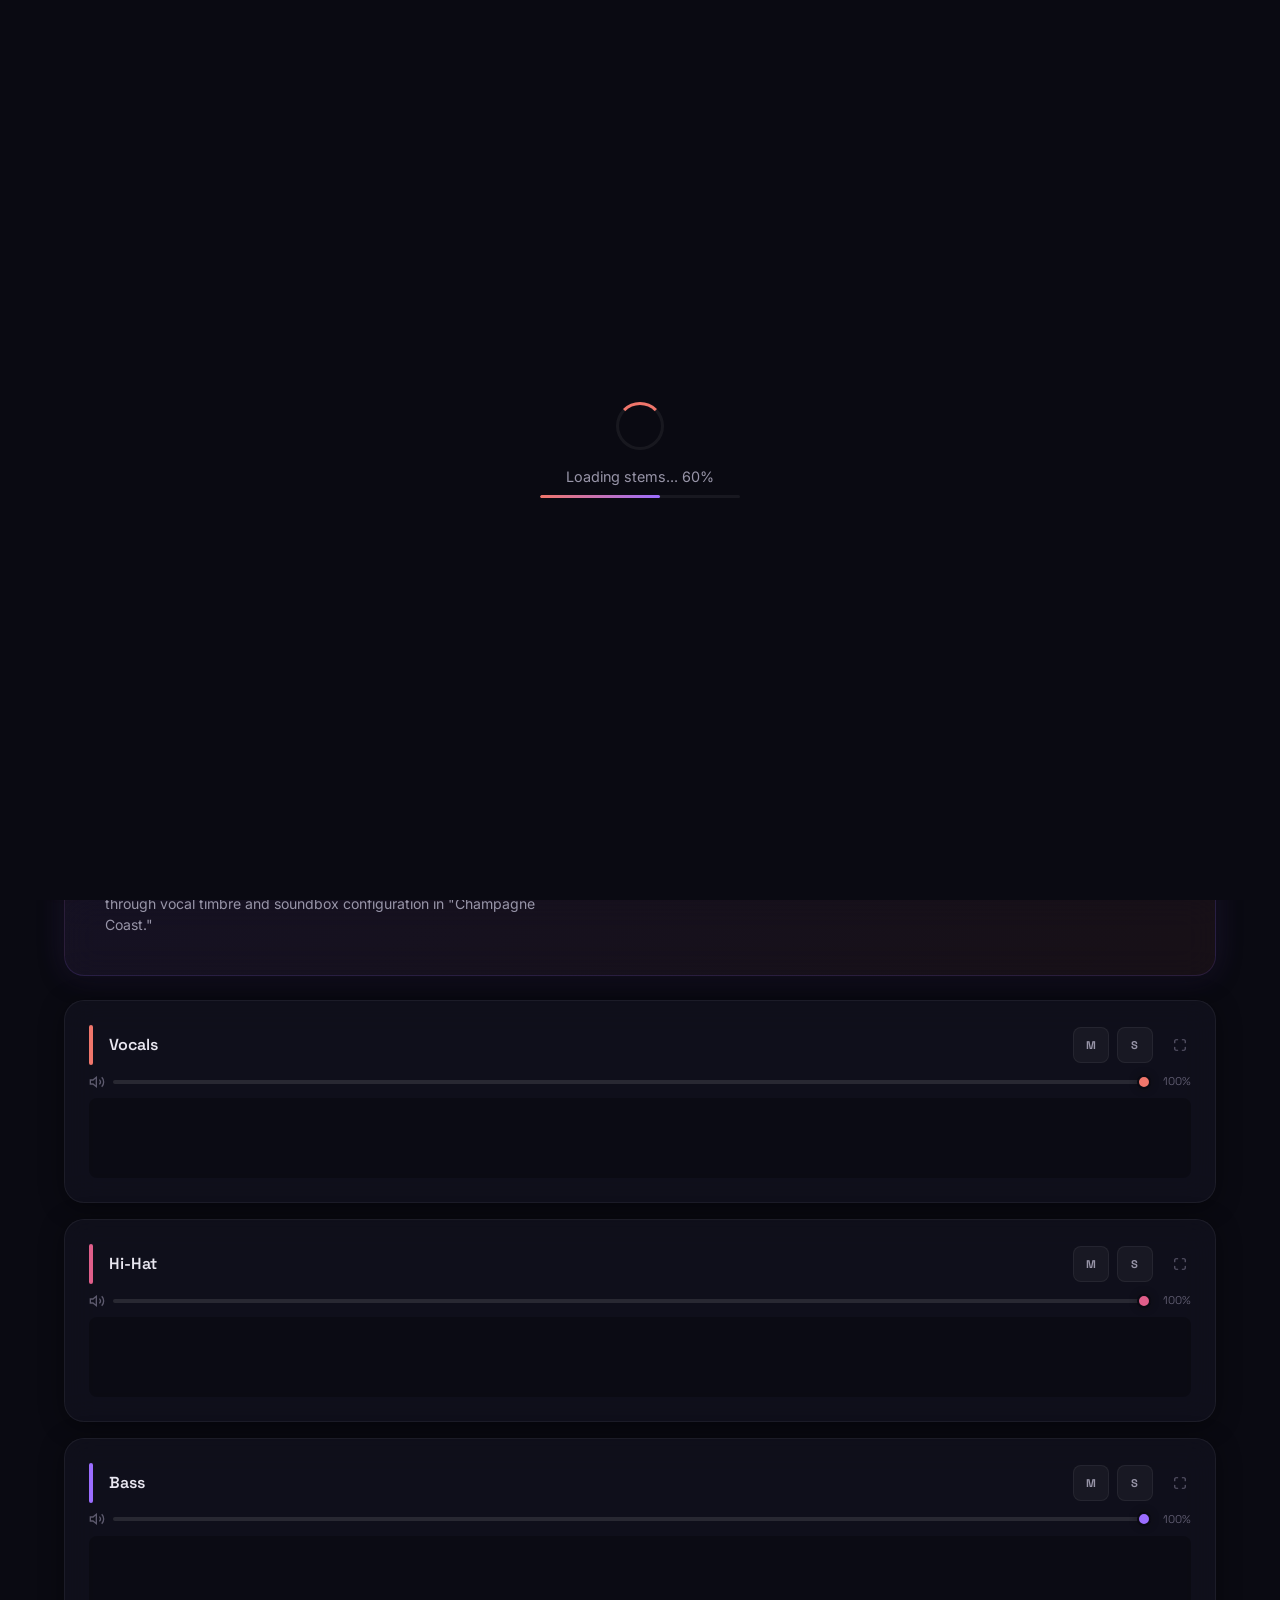
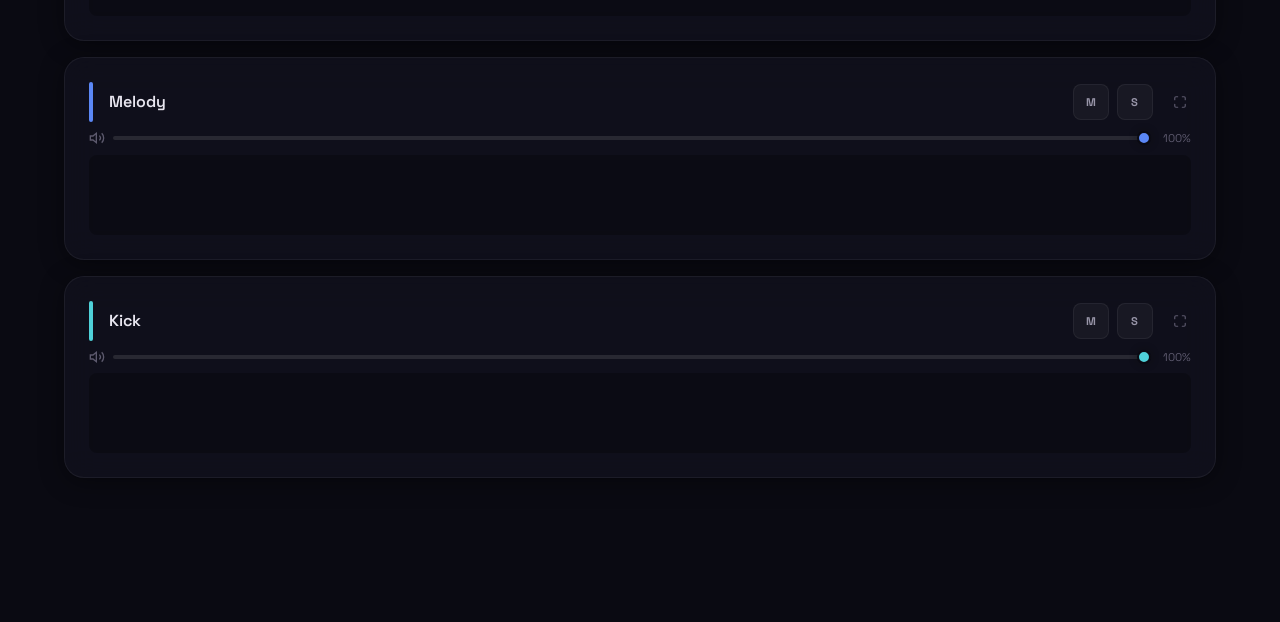
==== index.html @ 0078a1b2 "feat: initialize audio engine and visualization modules for multi-stem music playback and analysis" ====
<!DOCTYPE html>
<html lang="en">
<head>
  <meta charset="UTF-8" />
  <meta name="viewport" content="width=device-width, initial-scale=1.0" />
  <title>Champagne Coast — Interactive Stem Analysis | Blood Orange</title>
  <meta name="description" content="Interactive stem separation and spectrogram analysis of Champagne Coast by Blood Orange (Devonté Hynes). Explore vocals, drums, bass, synths, and more in real time." />
  <link rel="stylesheet" href="css/styles.css" />
</head>
<body>

  <!-- Loading Overlay -->
  <div class="loading-overlay" id="loading-overlay">
    <div class="loading-spinner"></div>
    <p class="loading-text" id="loading-text">Preparing audio engine...</p>
    <div class="loading-progress">
      <div class="loading-progress__bar" id="loading-progress-bar"></div>
    </div>
  </div>

  <div class="app">

    <!-- Header -->
    <header class="header">
      <div class="header__login" id="login-area"></div>
      <p class="header__eyebrow">Interactive Stem Analysis</p>
      <h1 class="header__title">Champagne Coast</h1>
      <p class="header__subtitle">
        <span>Blood Orange</span> — Coastal Grooves (2011)
      </p>
      <div class="header__meta">
        <span class="header__meta-item">
          <svg viewBox="0 0 24 24" fill="none" stroke="currentColor" stroke-width="2">
            <circle cx="12" cy="12" r="10"></circle>
            <polyline points="12 6 12 12 16 14"></polyline>
          </svg>
          MUSIC 159 · Final Project · By Sudhish Swain
        </span>
        <span class="header__meta-item">
          <svg viewBox="0 0 24 24" fill="none" stroke="currentColor" stroke-width="2">
            <path d="M9 18V5l12-2v13"></path>
            <circle cx="6" cy="18" r="3"></circle>
            <circle cx="18" cy="16" r="3"></circle>
          </svg>
          5 Isolated Stems
        </span>
        <span class="header__meta-item">
          <svg viewBox="0 0 24 24" fill="none" stroke="currentColor" stroke-width="2">
            <rect x="3" y="3" width="18" height="18" rx="2" ry="2"></rect>
            <line x1="3" y1="9" x2="21" y2="9"></line>
            <line x1="9" y1="21" x2="9" y2="9"></line>
          </svg>
          Real-Time Spectrograms
        </span>
      </div>
    </header>

    <!-- Combined Spectrogram -->
    <section class="combined-spectrogram" id="combined-section">
      <div style="display: flex; justify-content: space-between; align-items: center; margin-bottom: 0.5rem;">
        <p class="combined-spectrogram__label" style="margin-bottom: 0;">Combined Spectrogram — All Active Stems</p>
        <button class="btn-expand" id="btn-expand-combined" title="Toggle Fullscreen">
          <svg viewBox="0 0 24 24" fill="none" stroke="currentColor" stroke-width="2" stroke-linecap="round" stroke-linejoin="round" style="width:16px;height:16px;"><path d="M8 3H5a2 2 0 0 0-2 2v3m18 0V5a2 2 0 0 0-2-2h-3m0 18h3a2 2 0 0 0 2-2v-3M3 16v3a2 2 0 0 0 2 2h3"></path></svg>
        </button>
      </div>
      <div class="combined-spectrogram__canvas-wrap">
        <canvas id="canvas-combined" class="viz-canvas viz-canvas--spectro"></canvas>
        <canvas id="canvas-combined-wf" class="viz-canvas viz-canvas--waveform"></canvas>
        <div class="freq-axis">
          <span class="freq-axis__label">8kHz</span>
          <span class="freq-axis__label">4kHz</span>
          <span class="freq-axis__label">2kHz</span>
          <span class="freq-axis__label">500Hz</span>
          <span class="freq-axis__label">100Hz</span>
        </div>
      </div>
    </section>

    <!-- Info / Instructions -->
    <section class="info-section">
      <p class="info-section__title">How to Use</p>
      <p class="info-section__text">
        Press <strong>Play</strong> to hear all stems together. Use the <strong>M</strong> (mute) and <strong>S</strong> (solo) buttons
        to isolate individual parts. Adjust the volume sliders to create your own mix. Each stem displays a real-time
        spectrogram showing its frequency content — brighter colors indicate louder frequencies.
        <br /><br />
        <strong>Keyboard shortcuts:</strong> <kbd>Space</kbd> = play/pause · <kbd>1</kbd>–<kbd>5</kbd> = toggle mute on each stem.
      </p>
    </section>

    <!-- View Report Link -->
    <section class="report-link-card" id="report-link">
      <div class="report-link-card__inner">
        <div class="report-link-card__text">
          <p class="report-link-card__label">MUSIC 159 · Final Project</p>
          <h2 class="report-link-card__title">Timbral Fog &amp; Spatial Intimacy</h2>
          <p class="report-link-card__subtitle">An analysis of how Blood Orange constructs nostalgia and intimacy through vocal timbre and soundbox configuration in "Champagne Coast."</p>
        </div>
        <a href="report.html" class="btn-view-report" id="btn-view-report">
          <span>View Report</span>
          <svg viewBox="0 0 24 24" fill="none" stroke="currentColor" stroke-width="2" stroke-linecap="round" stroke-linejoin="round" style="width:16px;height:16px;"><path d="M5 12h14M12 5l7 7-7 7"/></svg>
        </a>
      </div>
    </section>

    <!-- Stem Track Cards -->
    <div class="stems-grid" id="stems-grid">
      <!-- Dynamically generated by app.js -->
    </div>

  </div>

  <!-- Transport Bar -->
  <div class="transport">
    <div class="transport__inner">

      <!-- Play / Pause -->
      <button class="btn-play" id="btn-play" title="Play / Pause">
        <svg viewBox="0 0 24 24"><polygon points="6,4 20,12 6,20" fill="currentColor"/></svg>
      </button>

      <!-- Seek -->
      <div class="transport__seek">
        <input type="range" class="seek-bar" id="seek-bar" min="0" max="10000" value="0" />
        <div class="transport__time">
          <span id="time-current">0:00</span>
          <span id="time-total">0:00</span>
        </div>
      </div>

      <!-- Master Volume -->
      <div class="transport__master-volume">
        <svg class="master-vol-icon" viewBox="0 0 24 24" fill="none" stroke="currentColor" stroke-width="2">
          <polygon points="11 5 6 9 2 9 2 15 6 15 11 19 11 5"></polygon>
          <path d="M19.07 4.93a10 10 0 010 14.14"></path>
        </svg>
        <input type="range" class="master-vol-slider" id="master-volume" min="0" max="100" value="80" />
      </div>

      <!-- Quick Toggles -->
      <div class="transport__quick">
        <button class="btn-quick" id="btn-all-on">All On</button>
        <button class="btn-quick" id="btn-all-off">All Off</button>
      </div>

    </div>
  </div>

  <script type="module" src="js/app.js"></script>
</body>
</html>
---- css/styles.css ----
/* ===================================================
   Champagne Coast — Interactive Stem Analysis
   Blood Orange-inspired dark aesthetic
   =================================================== */

/* ---------- Google Fonts ---------- */
@import url('https://fonts.googleapis.com/css2?family=Inter:wght@300;400;500;600;700&family=Space+Grotesk:wght@400;500;600;700&display=swap');

/* ---------- CSS Custom Properties ---------- */
:root {
  /* Core palette */
  --bg-primary:    #0a0a12;
  --bg-secondary:  #12121f;
  --bg-card:       rgba(22, 22, 38, 0.65);
  --bg-card-hover: rgba(30, 30, 52, 0.75);

  /* Accent colors — Blood Orange inspired */
  --accent-coral:   #f0766b;
  --accent-rose:    #e05e8a;
  --accent-purple:  #9b6dff;
  --accent-blue:    #5b87f5;
  --accent-cyan:    #4fd1d9;

  /* Text */
  --text-primary:   #e8e6f0;
  --text-secondary: #9895a8;
  --text-muted:     #5d5a6e;

  /* Borders & glass */
  --border-glass:   rgba(255, 255, 255, 0.06);
  --glass-blur:     16px;
  --glass-bg:       rgba(20, 20, 36, 0.55);

  /* Shadows */
  --shadow-glow-coral:  0 0 30px rgba(240, 118, 107, 0.15);
  --shadow-glow-purple: 0 0 30px rgba(155, 109, 255, 0.15);
  --shadow-card:        0 4px 24px rgba(0, 0, 0, 0.4);

  /* Spacing */
  --gap-sm: 8px;
  --gap-md: 16px;
  --gap-lg: 24px;
  --gap-xl: 40px;

  /* Radii */
  --radius-sm: 8px;
  --radius-md: 12px;
  --radius-lg: 20px;

  /* Transitions */
  --transition-fast: 0.15s ease;
  --transition-med:  0.3s cubic-bezier(0.4, 0, 0.2, 1);
  --transition-slow: 0.5s cubic-bezier(0.4, 0, 0.2, 1);

  /* Stem accent colors */
  --stem-vocals: #f0766b;
  --stem-drums:  #e05e8a;
  --stem-bass:   #9b6dff;
  --stem-synths: #5b87f5;
  --stem-other:  #4fd1d9;
}

/* ---------- Reset & Base ---------- */
*, *::before, *::after {
  box-sizing: border-box;
  margin: 0;
  padding: 0;
}

html {
  font-size: 16px;
  -webkit-font-smoothing: antialiased;
  -moz-osx-font-smoothing: grayscale;
}

body {
  font-family: 'Inter', -apple-system, BlinkMacSystemFont, sans-serif;
  background: var(--bg-primary);
  color: var(--text-primary);
  min-height: 100vh;
  overflow-x: hidden;
  line-height: 1.5;
}

/* Ambient background gradient */
body::before {
  content: '';
  position: fixed;
  inset: 0;
  background:
    radial-gradient(ellipse 80% 60% at 20% 10%, rgba(155, 109, 255, 0.08) 0%, transparent 60%),
    radial-gradient(ellipse 70% 50% at 80% 90%, rgba(240, 118, 107, 0.06) 0%, transparent 60%),
    radial-gradient(ellipse 50% 40% at 50% 50%, rgba(79, 209, 217, 0.04) 0%, transparent 60%);
  pointer-events: none;
  z-index: 0;
}

/* ---------- Layout Container ---------- */
.app {
  position: relative;
  z-index: 1;
  max-width: 1200px;
  margin: 0 auto;
  padding: var(--gap-lg) var(--gap-lg) 120px;
}

/* ---------- Header ---------- */
.header {
  text-align: center;
  margin-bottom: var(--gap-xl);
  padding: var(--gap-xl) 0 var(--gap-lg);
}

.header__eyebrow {
  font-family: 'Space Grotesk', sans-serif;
  font-size: 0.75rem;
  font-weight: 600;
  letter-spacing: 3px;
  text-transform: uppercase;
  color: var(--accent-coral);
  margin-bottom: var(--gap-sm);
  opacity: 0.9;
}

.header__title {
  font-family: 'Space Grotesk', sans-serif;
  font-size: clamp(2rem, 5vw, 3.2rem);
  font-weight: 700;
  letter-spacing: -0.5px;
  background: linear-gradient(135deg, var(--text-primary) 0%, var(--accent-purple) 50%, var(--accent-coral) 100%);
  -webkit-background-clip: text;
  background-clip: text;
  -webkit-text-fill-color: transparent;
  line-height: 1.15;
  margin-bottom: var(--gap-sm);
}

.header__subtitle {
  font-size: 1rem;
  color: var(--text-secondary);
  font-weight: 400;
}

.header__subtitle span {
  color: var(--text-primary);
  font-weight: 500;
}

.header__meta {
  display: flex;
  justify-content: center;
  gap: var(--gap-lg);
  margin-top: var(--gap-md);
  font-size: 0.8rem;
  color: var(--text-muted);
}

.header__meta-item {
  display: flex;
  align-items: center;
  gap: 6px;
}

.header__meta-item svg {
  width: 14px;
  height: 14px;
  opacity: 0.6;
}

/* ---------- Loading Overlay ---------- */
.loading-overlay {
  position: fixed;
  inset: 0;
  background: var(--bg-primary);
  display: flex;
  flex-direction: column;
  align-items: center;
  justify-content: center;
  z-index: 1000;
  transition: opacity var(--transition-slow), visibility var(--transition-slow);
}

.loading-overlay.hidden {
  opacity: 0;
  visibility: hidden;
  pointer-events: none;
}

.loading-spinner {
  width: 48px;
  height: 48px;
  border: 3px solid var(--border-glass);
  border-top-color: var(--accent-coral);
  border-radius: 50%;
  animation: spin 0.8s linear infinite;
}

.loading-text {
  margin-top: var(--gap-md);
  font-size: 0.9rem;
  color: var(--text-secondary);
}

.loading-progress {
  width: 200px;
  height: 3px;
  background: var(--border-glass);
  border-radius: 2px;
  margin-top: var(--gap-sm);
  overflow: hidden;
}

.loading-progress__bar {
  height: 100%;
  background: linear-gradient(90deg, var(--accent-coral), var(--accent-purple));
  border-radius: 2px;
  width: 0%;
  transition: width 0.3s ease;
}

@keyframes spin {
  to { transform: rotate(360deg); }
}

/* ---------- Combined Spectrogram Section ---------- */
.combined-spectrogram {
  background: var(--glass-bg);
  backdrop-filter: blur(var(--glass-blur));
  -webkit-backdrop-filter: blur(var(--glass-blur));
  border: 1px solid var(--border-glass);
  border-radius: var(--radius-lg);
  padding: var(--gap-lg);
  margin-bottom: var(--gap-lg);
  box-shadow: var(--shadow-card);
}

.combined-spectrogram__label {
  font-family: 'Space Grotesk', sans-serif;
  font-size: 0.8rem;
  font-weight: 600;
  letter-spacing: 1.5px;
  text-transform: uppercase;
  color: var(--text-secondary);
  margin-bottom: var(--gap-md);
}

.combined-spectrogram__canvas-wrap {
  position: relative;
  width: 100%;
  height: 180px;
  border-radius: var(--radius-md);
  overflow: hidden;
  background: rgba(0, 0, 0, 0.3);
}

.combined-spectrogram__canvas-wrap canvas {
  width: 100%;
  height: 100%;
  display: block;
}

/* Frequency axis labels */
.freq-axis {
  position: absolute;
  left: 0;
  top: 0;
  bottom: 0;
  width: 40px;
  display: flex;
  flex-direction: column;
  justify-content: space-between;
  padding: 4px 6px;
  pointer-events: none;
}

.freq-axis__label {
  font-size: 0.6rem;
  color: rgba(255, 255, 255, 0.35);
  font-family: 'Space Grotesk', monospace;
}

/* ---------- Stem Tracks Grid ---------- */
.stems-grid {
  display: grid;
  grid-template-columns: 1fr;
  gap: var(--gap-md);
  margin-bottom: var(--gap-lg);
}

/* ---------- Individual Stem Track Card ---------- */
.stem-track {
  background: var(--glass-bg);
  backdrop-filter: blur(var(--glass-blur));
  -webkit-backdrop-filter: blur(var(--glass-blur));
  border: 1px solid var(--border-glass);
  border-radius: var(--radius-lg);
  padding: var(--gap-lg);
  box-shadow: var(--shadow-card);
  transition: border-color var(--transition-med), box-shadow var(--transition-med), transform var(--transition-fast);
  display: flex;
  flex-direction: column;
  gap: var(--gap-sm);
}

.stem-track:hover {
  border-color: rgba(255, 255, 255, 0.1);
  transform: translateY(-1px);
}

.stem-track.muted {
  opacity: 0.4;
}

.stem-track.soloed {
  box-shadow: var(--shadow-card), 0 0 0 1px var(--stem-color, var(--accent-coral));
  border-color: var(--stem-color, var(--accent-coral));
}

/* Header row: indicator + name + controls + expand button */
.stem-track__header {
  display: grid;
  grid-template-columns: auto 1fr auto auto;
  gap: var(--gap-sm) var(--gap-md);
  align-items: center;
}

/* Stem color indicator */
.stem-track__indicator {
  width: 4px;
  height: 40px;
  border-radius: 2px;
  background: var(--stem-color, var(--accent-coral));
  transition: height var(--transition-med), opacity var(--transition-med);
}

.stem-track.muted .stem-track__indicator {
  opacity: 0.3;
}

/* Track info area */
.stem-track__info {
  display: flex;
  align-items: center;
  gap: var(--gap-md);
  min-width: 0;
}

.stem-track__name {
  font-family: 'Space Grotesk', sans-serif;
  font-size: 1rem;
  font-weight: 600;
  color: var(--text-primary);
  white-space: nowrap;
}

/* Control buttons */
.stem-track__controls {
  display: flex;
  align-items: center;
  gap: var(--gap-sm);
}

.btn-control {
  width: 36px;
  height: 36px;
  border: 1px solid var(--border-glass);
  border-radius: var(--radius-sm);
  background: rgba(255, 255, 255, 0.04);
  color: var(--text-secondary);
  font-family: 'Space Grotesk', sans-serif;
  font-size: 0.7rem;
  font-weight: 700;
  letter-spacing: 0.5px;
  cursor: pointer;
  transition: all var(--transition-fast);
  display: flex;
  align-items: center;
  justify-content: center;
  text-transform: uppercase;
}

.btn-control:hover {
  background: rgba(255, 255, 255, 0.08);
  border-color: rgba(255, 255, 255, 0.15);
  color: var(--text-primary);
}

.btn-control.active {
  color: var(--bg-primary);
  font-weight: 700;
}

.btn-mute.active {
  background: var(--accent-coral);
  border-color: var(--accent-coral);
}

.btn-solo.active {
  background: var(--accent-purple);
  border-color: var(--accent-purple);
}

/* Volume slider */
.stem-track__volume {
  display: flex;
  align-items: center;
  gap: var(--gap-sm);
}

.volume-icon {
  width: 16px;
  height: 16px;
  color: var(--text-muted);
  flex-shrink: 0;
}

.volume-slider {
  -webkit-appearance: none;
  appearance: none;
  width: 100%;
  height: 4px;
  background: rgba(255, 255, 255, 0.1);
  border-radius: 2px;
  outline: none;
  cursor: pointer;
  transition: background var(--transition-fast);
}

.volume-slider::-webkit-slider-thumb {
  -webkit-appearance: none;
  appearance: none;
  width: 14px;
  height: 14px;
  border-radius: 50%;
  background: var(--stem-color, var(--accent-coral));
  cursor: pointer;
  border: 2px solid var(--bg-primary);
  box-shadow: 0 0 8px rgba(0, 0, 0, 0.3);
  transition: transform var(--transition-fast), box-shadow var(--transition-fast);
}

.volume-slider::-webkit-slider-thumb:hover {
  transform: scale(1.2);
  box-shadow: 0 0 12px var(--stem-color, var(--accent-coral));
}

.volume-slider::-moz-range-thumb {
  width: 14px;
  height: 14px;
  border-radius: 50%;
  background: var(--stem-color, var(--accent-coral));
  cursor: pointer;
  border: 2px solid var(--bg-primary);
}

.volume-value {
  font-size: 0.7rem;
  color: var(--text-muted);
  font-family: 'Space Grotesk', monospace;
  width: 32px;
  text-align: right;
  flex-shrink: 0;
}

/* Stem spectrogram */
.stem-track__spectrogram {
  height: 80px;
  border-radius: var(--radius-sm);
  overflow: hidden;
  background: rgba(0, 0, 0, 0.25);
}

.stem-track__spectrogram canvas {
  width: 100%;
  height: 100%;
  display: block;
}

/* ---------- Transport / Master Controls ---------- */
.transport {
  position: fixed;
  bottom: 0;
  left: 0;
  right: 0;
  background: rgba(10, 10, 18, 0.92);
  backdrop-filter: blur(24px);
  -webkit-backdrop-filter: blur(24px);
  border-top: 1px solid var(--border-glass);
  padding: var(--gap-md) var(--gap-lg);
  z-index: 100;
}

.transport__inner {
  max-width: 1200px;
  margin: 0 auto;
  display: flex;
  align-items: center;
  gap: var(--gap-lg);
}

/* Play button */
.btn-play {
  width: 48px;
  height: 48px;
  border-radius: 50%;
  border: none;
  background: linear-gradient(135deg, var(--accent-coral) 0%, var(--accent-rose) 100%);
  color: white;
  cursor: pointer;
  display: flex;
  align-items: center;
  justify-content: center;
  flex-shrink: 0;
  transition: transform var(--transition-fast), box-shadow var(--transition-med);
  box-shadow: 0 4px 16px rgba(240, 118, 107, 0.3);
}

.btn-play:hover {
  transform: scale(1.05);
  box-shadow: 0 4px 24px rgba(240, 118, 107, 0.4);
}

.btn-play:active {
  transform: scale(0.97);
}

.btn-play svg {
  width: 20px;
  height: 20px;
  fill: currentColor;
}

/* Seek area */
.transport__seek {
  flex: 1;
  display: flex;
  flex-direction: column;
  gap: 4px;
  min-width: 0;
}

.seek-bar {
  -webkit-appearance: none;
  appearance: none;
  width: 100%;
  height: 6px;
  background: rgba(255, 255, 255, 0.08);
  border-radius: 3px;
  outline: none;
  cursor: pointer;
  position: relative;
}

.seek-bar::-webkit-slider-thumb {
  -webkit-appearance: none;
  appearance: none;
  width: 16px;
  height: 16px;
  border-radius: 50%;
  background: var(--text-primary);
  cursor: pointer;
  border: 2px solid var(--bg-primary);
  box-shadow: 0 0 6px rgba(0, 0, 0, 0.4);
  transition: transform var(--transition-fast);
}

.seek-bar::-webkit-slider-thumb:hover {
  transform: scale(1.2);
}

.seek-bar::-moz-range-thumb {
  width: 16px;
  height: 16px;
  border-radius: 50%;
  background: var(--text-primary);
  cursor: pointer;
  border: 2px solid var(--bg-primary);
}

.transport__time {
  display: flex;
  justify-content: space-between;
  font-size: 0.7rem;
  font-family: 'Space Grotesk', monospace;
  color: var(--text-muted);
}

/* Master volume */
.transport__master-volume {
  display: flex;
  align-items: center;
  gap: var(--gap-sm);
  flex-shrink: 0;
  width: 120px;
}

.master-vol-slider {
  -webkit-appearance: none;
  appearance: none;
  width: 80px;
  height: 4px;
  background: rgba(255, 255, 255, 0.1);
  border-radius: 2px;
  outline: none;
  cursor: pointer;
}

.master-vol-slider::-webkit-slider-thumb {
  -webkit-appearance: none;
  appearance: none;
  width: 12px;
  height: 12px;
  border-radius: 50%;
  background: var(--text-primary);
  cursor: pointer;
  border: 2px solid var(--bg-primary);
}

.master-vol-slider::-moz-range-thumb {
  width: 12px;
  height: 12px;
  border-radius: 50%;
  background: var(--text-primary);
  cursor: pointer;
  border: 2px solid var(--bg-primary);
}

.master-vol-icon {
  width: 18px;
  height: 18px;
  color: var(--text-secondary);
  flex-shrink: 0;
}

/* Quick toggles */
.transport__quick {
  display: flex;
  gap: 6px;
  flex-shrink: 0;
}

.btn-quick {
  padding: 6px 12px;
  border: 1px solid var(--border-glass);
  border-radius: var(--radius-sm);
  background: rgba(255, 255, 255, 0.04);
  color: var(--text-secondary);
  font-family: 'Space Grotesk', sans-serif;
  font-size: 0.65rem;
  font-weight: 600;
  letter-spacing: 0.5px;
  text-transform: uppercase;
  cursor: pointer;
  transition: all var(--transition-fast);
  white-space: nowrap;
}

.btn-quick:hover {
  background: rgba(255, 255, 255, 0.08);
  border-color: rgba(255, 255, 255, 0.15);
  color: var(--text-primary);
}

/* ---------- Info Section ---------- */
.info-section {
  background: var(--glass-bg);
  backdrop-filter: blur(var(--glass-blur));
  -webkit-backdrop-filter: blur(var(--glass-blur));
  border: 1px solid var(--border-glass);
  border-radius: var(--radius-lg);
  padding: var(--gap-lg);
  margin-bottom: var(--gap-lg);
  box-shadow: var(--shadow-card);
}

.info-section__title {
  font-family: 'Space Grotesk', sans-serif;
  font-size: 0.8rem;
  font-weight: 600;
  letter-spacing: 1.5px;
  text-transform: uppercase;
  color: var(--text-secondary);
  margin-bottom: var(--gap-md);
}

.info-section__text {
  font-size: 0.9rem;
  color: var(--text-secondary);
  line-height: 1.7;
}

.info-section__text a {
  color: var(--accent-coral);
  text-decoration: none;
  border-bottom: 1px solid rgba(240, 118, 107, 0.3);
  transition: border-color var(--transition-fast);
}

.info-section__text a:hover {
  border-color: var(--accent-coral);
}

/* ---------- Responsive ---------- */
@media (max-width: 768px) {
  .app {
    padding: var(--gap-md) var(--gap-md) 120px;
  }

  .transport__inner {
    flex-wrap: wrap;
    gap: var(--gap-sm);
  }

  .transport__master-volume {
    width: auto;
  }

  .transport__quick {
    order: 10;
    width: 100%;
    justify-content: center;
  }

  .stem-track__header {
    grid-template-columns: auto 1fr auto auto;
  }

  .header__meta {
    flex-direction: column;
    gap: var(--gap-sm);
  }
}

/* ---------- Scrollbar ---------- */
::-webkit-scrollbar {
  width: 6px;
}

::-webkit-scrollbar-track {
  background: transparent;
}

::-webkit-scrollbar-thumb {
  background: rgba(255, 255, 255, 0.1);
  border-radius: 3px;
}

::-webkit-scrollbar-thumb:hover {
  background: rgba(255, 255, 255, 0.2);
}

/* ---------- Animations ---------- */
@keyframes fadeInUp {
  from {
    opacity: 0;
    transform: translateY(12px);
  }
  to {
    opacity: 1;
    transform: translateY(0);
  }
}

.stem-track {
  animation: fadeInUp 0.5s ease both;
}

.stem-track:nth-child(1) { animation-delay: 0.05s; }
.stem-track:nth-child(2) { animation-delay: 0.1s; }
.stem-track:nth-child(3) { animation-delay: 0.15s; }
.stem-track:nth-child(4) { animation-delay: 0.2s; }
.stem-track:nth-child(5) { animation-delay: 0.25s; }

/* Pulse glow on currently playing */
@keyframes pulseGlow {
  0%, 100% { opacity: 0.6; }
  50% { opacity: 1; }
}

.btn-play.playing {
  animation: pulseGlow 2s ease infinite;
}

/* =============================================
   ADMIN PANEL, LOGIN & MARKERS
   ============================================= */

/* ---------- Login Button ---------- */
.header__login {
  position: absolute;
  top: var(--gap-lg);
  right: 0;
}

.header {
  position: relative;
}

.btn-login {
  padding: 8px 18px;
  border: 1px solid var(--border-glass);
  border-radius: var(--radius-sm);
  background: rgba(255, 255, 255, 0.04);
  color: var(--text-secondary);
  font-family: 'Space Grotesk', sans-serif;
  font-size: 0.75rem;
  font-weight: 600;
  letter-spacing: 0.5px;
  cursor: pointer;
  transition: all var(--transition-fast);
}

.btn-login:hover {
  background: rgba(255, 255, 255, 0.08);
  border-color: rgba(255, 255, 255, 0.15);
  color: var(--text-primary);
}

/* ---------- Login Modal ---------- */
.modal-overlay {
  position: fixed;
  inset: 0;
  background: rgba(0, 0, 0, 0.6);
  backdrop-filter: blur(8px);
  -webkit-backdrop-filter: blur(8px);
  display: flex;
  align-items: center;
  justify-content: center;
  z-index: 2000;
  animation: fadeIn 0.2s ease;
}

@keyframes fadeIn {
  from { opacity: 0; }
  to { opacity: 1; }
}

.modal {
  background: var(--bg-secondary);
  border: 1px solid var(--border-glass);
  border-radius: var(--radius-lg);
  padding: var(--gap-xl);
  width: 380px;
  max-width: 90vw;
  box-shadow: 0 24px 64px rgba(0, 0, 0, 0.5);
  animation: modalSlideUp 0.3s cubic-bezier(0.4, 0, 0.2, 1);
}

@keyframes modalSlideUp {
  from { opacity: 0; transform: translateY(20px); }
  to { opacity: 1; transform: translateY(0); }
}

.modal__title {
  font-family: 'Space Grotesk', sans-serif;
  font-size: 1.3rem;
  font-weight: 700;
  margin-bottom: 4px;
}

.modal__subtitle {
  font-size: 0.85rem;
  color: var(--text-secondary);
  margin-bottom: var(--gap-lg);
}

.modal__field {
  margin-bottom: var(--gap-md);
}

.modal__field label {
  display: block;
  font-size: 0.75rem;
  font-weight: 600;
  color: var(--text-secondary);
  margin-bottom: 4px;
  font-family: 'Space Grotesk', sans-serif;
}

.modal__field input {
  width: 100%;
  padding: 10px 14px;
  border: 1px solid var(--border-glass);
  border-radius: var(--radius-sm);
  background: rgba(255, 255, 255, 0.04);
  color: var(--text-primary);
  font-family: 'Inter', sans-serif;
  font-size: 0.9rem;
  outline: none;
  transition: border-color var(--transition-fast);
}

.modal__field input:focus {
  border-color: var(--accent-purple);
}

.modal__error {
  font-size: 0.8rem;
  color: var(--accent-coral);
  min-height: 1.2em;
  margin-bottom: var(--gap-sm);
}

.modal__actions {
  display: flex;
  gap: var(--gap-sm);
  justify-content: flex-end;
}

.btn-modal {
  padding: 8px 18px;
  border: 1px solid var(--border-glass);
  border-radius: var(--radius-sm);
  font-family: 'Space Grotesk', sans-serif;
  font-size: 0.8rem;
  font-weight: 600;
  cursor: pointer;
  transition: all var(--transition-fast);
}

.btn-modal--cancel {
  background: transparent;
  color: var(--text-secondary);
}

.btn-modal--cancel:hover {
  background: rgba(255, 255, 255, 0.06);
  color: var(--text-primary);
}

.btn-modal--submit {
  background: linear-gradient(135deg, var(--accent-coral), var(--accent-rose));
  color: white;
  border-color: transparent;
}

.btn-modal--submit:hover {
  box-shadow: 0 4px 16px rgba(240, 118, 107, 0.3);
}

/* ---------- Admin Panel ---------- */
.admin-panel {
  position: fixed;
  top: 0;
  right: 0;
  width: 360px;
  max-width: 90vw;
  height: 100vh;
  background: rgba(12, 12, 22, 0.95);
  backdrop-filter: blur(20px);
  -webkit-backdrop-filter: blur(20px);
  border-left: 1px solid var(--border-glass);
  z-index: 1500;
  overflow-y: auto;
  padding: var(--gap-lg);
  animation: slideInRight 0.3s cubic-bezier(0.4, 0, 0.2, 1);
  box-shadow: -8px 0 32px rgba(0, 0, 0, 0.4);
}

.admin-panel.hidden {
  display: none;
}

@keyframes slideInRight {
  from { transform: translateX(100%); }
  to { transform: translateX(0); }
}

.admin-panel__header {
  display: flex;
  align-items: center;
  justify-content: space-between;
  margin-bottom: var(--gap-lg);
}

.admin-panel__title {
  font-family: 'Space Grotesk', sans-serif;
  font-size: 1.1rem;
  font-weight: 700;
}

.admin-panel__close {
  width: 32px;
  height: 32px;
  border: 1px solid var(--border-glass);
  border-radius: var(--radius-sm);
  background: transparent;
  color: var(--text-secondary);
  font-size: 1rem;
  cursor: pointer;
  display: flex;
  align-items: center;
  justify-content: center;
  transition: all var(--transition-fast);
}

.admin-panel__close:hover {
  background: rgba(255, 255, 255, 0.08);
  color: var(--text-primary);
}

/* Tabs */
.admin-panel__tabs {
  display: flex;
  gap: 4px;
  margin-bottom: var(--gap-lg);
  border-bottom: 1px solid var(--border-glass);
  padding-bottom: var(--gap-sm);
}

.admin-tab {
  padding: 6px 14px;
  border: none;
  border-radius: var(--radius-sm) var(--radius-sm) 0 0;
  background: transparent;
  color: var(--text-muted);
  font-family: 'Space Grotesk', sans-serif;
  font-size: 0.75rem;
  font-weight: 600;
  cursor: pointer;
  transition: all var(--transition-fast);
}

.admin-tab:hover {
  color: var(--text-secondary);
}

.admin-tab.active {
  background: rgba(255, 255, 255, 0.06);
  color: var(--text-primary);
}

.admin-tab-content {
  display: none;
}

.admin-tab-content.active {
  display: block;
}

/* Admin form elements */
.admin-hint {
  font-size: 0.8rem;
  color: var(--text-muted);
  margin-bottom: var(--gap-md);
  line-height: 1.5;
}

.admin-form-row {
  display: flex;
  gap: 6px;
  align-items: center;
}

.admin-input {
  flex: 1;
  padding: 8px 10px;
  border: 1px solid var(--border-glass);
  border-radius: var(--radius-sm);
  background: rgba(255, 255, 255, 0.04);
  color: var(--text-primary);
  font-family: 'Inter', sans-serif;
  font-size: 0.8rem;
  outline: none;
  transition: border-color var(--transition-fast);
}

.admin-input:focus {
  border-color: var(--accent-purple);
}

.admin-input--sm {
  width: 80px;
  flex: 0 0 80px;
}

.admin-color {
  width: 32px;
  height: 32px;
  border: 1px solid var(--border-glass);
  border-radius: var(--radius-sm);
  background: transparent;
  cursor: pointer;
  padding: 2px;
  flex-shrink: 0;
}

.admin-color-lg {
  width: 40px;
  height: 32px;
  border: 1px solid var(--border-glass);
  border-radius: var(--radius-sm);
  background: transparent;
  cursor: pointer;
  padding: 2px;
}

.btn-admin {
  padding: 8px 14px;
  border: 1px solid var(--accent-purple);
  border-radius: var(--radius-sm);
  background: rgba(155, 109, 255, 0.15);
  color: var(--accent-purple);
  font-family: 'Space Grotesk', sans-serif;
  font-size: 0.75rem;
  font-weight: 600;
  cursor: pointer;
  transition: all var(--transition-fast);
  white-space: nowrap;
  flex-shrink: 0;
}

.btn-admin:hover {
  background: rgba(155, 109, 255, 0.25);
}

.btn-admin--secondary {
  border-color: var(--border-glass);
  background: rgba(255, 255, 255, 0.04);
  color: var(--text-secondary);
}

.btn-admin--secondary:hover {
  background: rgba(255, 255, 255, 0.08);
  color: var(--text-primary);
}

.admin-field {
  margin-bottom: var(--gap-md);
}

.admin-field label {
  display: block;
  font-size: 0.75rem;
  font-weight: 600;
  color: var(--text-secondary);
  margin-bottom: 4px;
  font-family: 'Space Grotesk', sans-serif;
}

.admin-slider {
  -webkit-appearance: none;
  appearance: none;
  width: calc(100% - 50px);
  height: 4px;
  background: rgba(255, 255, 255, 0.1);
  border-radius: 2px;
  outline: none;
  cursor: pointer;
  vertical-align: middle;
}

.admin-slider::-webkit-slider-thumb {
  -webkit-appearance: none;
  appearance: none;
  width: 14px;
  height: 14px;
  border-radius: 50%;
  background: var(--accent-purple);
  cursor: pointer;
  border: 2px solid var(--bg-primary);
}

.admin-slider::-moz-range-thumb {
  width: 14px;
  height: 14px;
  border-radius: 50%;
  background: var(--accent-purple);
  cursor: pointer;
  border: 2px solid var(--bg-primary);
}

.admin-slider-val {
  display: inline-block;
  width: 40px;
  text-align: right;
  font-size: 0.75rem;
  font-family: 'Space Grotesk', monospace;
  color: var(--text-muted);
  vertical-align: middle;
  margin-left: 6px;
}

/* ---------- Marker List ---------- */
.marker-list {
  margin-top: var(--gap-md);
  max-height: 300px;
  overflow-y: auto;
}

.marker-item {
  display: flex;
  align-items: center;
  gap: 8px;
  padding: 8px 10px;
  border: 1px solid var(--border-glass);
  border-radius: var(--radius-sm);
  margin-bottom: 6px;
  background: rgba(255, 255, 255, 0.02);
  transition: background var(--transition-fast);
}

.marker-item:hover {
  background: rgba(255, 255, 255, 0.05);
}

.marker-item__color {
  width: 6px;
  height: 20px;
  border-radius: 3px;
  flex-shrink: 0;
}

.marker-item__time {
  font-size: 0.75rem;
  font-family: 'Space Grotesk', monospace;
  color: var(--text-muted);
  flex-shrink: 0;
  width: 36px;
}

.marker-item__label {
  flex: 1;
  font-size: 0.8rem;
  color: var(--text-primary);
  min-width: 0;
  overflow: hidden;
  text-overflow: ellipsis;
  white-space: nowrap;
}

.marker-item__seek,
.marker-item__delete {
  width: 24px;
  height: 24px;
  border: none;
  border-radius: 4px;
  background: transparent;
  color: var(--text-muted);
  font-size: 0.7rem;
  cursor: pointer;
  display: flex;
  align-items: center;
  justify-content: center;
  transition: all var(--transition-fast);
  flex-shrink: 0;
}

.marker-item__seek:hover {
  background: rgba(155, 109, 255, 0.15);
  color: var(--accent-purple);
}

.marker-item__delete:hover {
  background: rgba(240, 118, 107, 0.15);
  color: var(--accent-coral);
}

/* ---------- Seek Bar Markers ---------- */
.transport__seek {
  position: relative;
}

.seek-marker {
  position: absolute;
  top: -2px;
  width: 3px;
  height: 10px;
  background: var(--marker-color, var(--accent-coral));
  border-radius: 1px;
  transform: translateX(-50%);
  cursor: pointer;
  z-index: 2;
  transition: height var(--transition-fast), opacity var(--transition-fast);
  opacity: 0.7;
}

.seek-marker:hover {
  height: 14px;
  top: -4px;
  opacity: 1;
}

.seek-marker__tooltip {
  position: absolute;
  bottom: calc(100% + 6px);
  left: 50%;
  transform: translateX(-50%);
  background: var(--bg-secondary);
  border: 1px solid var(--border-glass);
  border-radius: 4px;
  padding: 3px 8px;
  font-size: 0.65rem;
  font-family: 'Space Grotesk', sans-serif;
  color: var(--text-primary);
  white-space: nowrap;
  opacity: 0;
  pointer-events: none;
  transition: opacity var(--transition-fast);
  box-shadow: 0 4px 12px rgba(0, 0, 0, 0.4);
}

.seek-marker:hover .seek-marker__tooltip {
  opacity: 1;
}

/* ---------- kbd tag ---------- */
kbd {
  display: inline-block;
  padding: 2px 6px;
  border: 1px solid var(--border-glass);
  border-radius: 4px;
  background: rgba(255, 255, 255, 0.06);
  font-family: 'Space Grotesk', monospace;
  font-size: 0.8em;
  color: var(--text-primary);
}

/* =============================================
   VISUALIZATION MODE TOGGLE & WAVEFORM
   ============================================= */

/* ---------- Viz Toggle Pill ---------- */
.viz-toggle {
  display: flex;
  gap: 4px;
  justify-content: center;
  margin-bottom: var(--gap-lg);
  background: rgba(255, 255, 255, 0.03);
  border: 1px solid var(--border-glass);
  border-radius: 999px;
  padding: 4px;
  width: fit-content;
  margin-left: auto;
  margin-right: auto;
}

.viz-toggle__btn {
  display: flex;
  align-items: center;
  gap: 6px;
  padding: 8px 20px;
  border: none;
  border-radius: 999px;
  background: transparent;
  color: var(--text-muted);
  font-family: 'Space Grotesk', sans-serif;
  font-size: 0.75rem;
  font-weight: 600;
  letter-spacing: 0.3px;
  cursor: pointer;
  transition: all var(--transition-med);
}

.viz-toggle__btn:hover {
  color: var(--text-secondary);
}

.viz-toggle__btn.active {
  background: rgba(155, 109, 255, 0.15);
  color: var(--accent-purple);
  box-shadow: 0 0 12px rgba(155, 109, 255, 0.1);
}

.viz-toggle__btn svg {
  flex-shrink: 0;
}

/* ---------- Canvas Visibility ---------- */
.viz-canvas {
  width: 100%;
  height: 100%;
  display: block;
  position: absolute;
  top: 0;
  left: 0;
}

.viz-canvas--waveform {
  display: none;
  cursor: grab;
}

.viz-canvas--waveform:active {
  cursor: grabbing;
}

/* Canvas container needs relative positioning */
.stem-track__spectrogram {
  position: relative;
}

.combined-spectrogram__canvas-wrap {
  position: relative;
}

/* ---------- Fullscreen Modals ---------- */
.btn-expand {
  background: transparent;
  border: none;
  color: var(--text-muted);
  cursor: pointer;
  padding: 4px;
  border-radius: 4px;
  display: flex;
  align-items: center;
  justify-content: center;
  transition: all var(--transition-fast);
}

.btn-expand:hover {
  background: rgba(255, 255, 255, 0.1);
  color: var(--text-primary);
}

.is-fullscreen {
  position: fixed !important;
  top: 50% !important;
  left: 50% !important;
  transform: translate(-50%, -50%) !important;
  width: 90vw !important;
  height: 80vh !important;
  z-index: 9999 !important;
  background: var(--bg-card) !important;
  border: 1px solid rgba(255, 255, 255, 0.1) !important;
  border-radius: 16px !important;
  box-shadow: 0 24px 64px rgba(0, 0, 0, 0.8) !important;
  padding: 24px !important;
  display: flex !important;
  flex-direction: column !important;
}

.is-fullscreen::before {
  content: '';
  position: fixed;
  inset: -100vw -100vh;
  background: rgba(0, 0, 0, 0.75);
  backdrop-filter: blur(8px);
  z-index: -1;
  pointer-events: none;
}

/* Stem card fullscreen: header row stays compact, spectrogram fills rest */
.stem-track.is-fullscreen .stem-track__header {
  flex-shrink: 0;
}

.stem-track.is-fullscreen .stem-track__volume {
  flex-shrink: 0;
}

.stem-track.is-fullscreen .stem-track__spectrogram {
  flex-grow: 1;
  height: auto;
  border-radius: 8px;
  overflow: hidden;
}

/* Combined fullscreen canvas wrap */
.combined-spectrogram.is-fullscreen .combined-spectrogram__canvas-wrap {
  flex-grow: 1;
  height: auto;
  border-radius: 8px;
  overflow: hidden;
  margin-top: 16px;
}

.is-fullscreen .stem-track__spectrogram .viz-canvas,
.is-fullscreen .combined-spectrogram__canvas-wrap .viz-canvas {
  height: 100% !important;
  border-radius: 8px;
}

/* =============================================
   ANALYSIS ESSAY SECTIONS
   ============================================= */

/* ---------- Analysis Nav (Table of Contents) ---------- */
.analysis-nav {
  background: var(--glass-bg);
  backdrop-filter: blur(var(--glass-blur));
  -webkit-backdrop-filter: blur(var(--glass-blur));
  border: 1px solid var(--border-glass);
  border-radius: var(--radius-lg);
  padding: var(--gap-lg);
  margin-bottom: var(--gap-lg);
  box-shadow: var(--shadow-card);
}

.analysis-nav__title {
  font-family: 'Space Grotesk', sans-serif;
  font-size: 0.8rem;
  font-weight: 600;
  letter-spacing: 1.5px;
  text-transform: uppercase;
  color: var(--accent-purple);
  margin-bottom: var(--gap-md);
}

.analysis-nav__list {
  list-style: none;
  counter-reset: nav-counter;
  display: grid;
  grid-template-columns: repeat(auto-fill, minmax(220px, 1fr));
  gap: 8px 24px;
  padding: 0;
}

.analysis-nav__list li {
  counter-increment: nav-counter;
}

.analysis-nav__list li::before {
  content: counter(nav-counter, upper-roman) ".";
  color: var(--accent-coral);
  font-family: 'Space Grotesk', sans-serif;
  font-weight: 600;
  font-size: 0.75rem;
  margin-right: 8px;
}

.analysis-nav__list a {
  color: var(--text-secondary);
  text-decoration: none;
  font-size: 0.9rem;
  transition: color var(--transition-fast);
}

.analysis-nav__list a:hover {
  color: var(--text-primary);
}

/* ---------- Analysis Divider ---------- */
.analysis-divider {
  display: flex;
  align-items: center;
  gap: var(--gap-md);
  margin: var(--gap-xl) 0;
}

.analysis-divider__line {
  flex: 1;
  height: 1px;
  background: linear-gradient(90deg, transparent, var(--accent-purple), transparent);
  opacity: 0.4;
}

.analysis-divider__label {
  font-family: 'Space Grotesk', sans-serif;
  font-size: 0.75rem;
  font-weight: 600;
  letter-spacing: 3px;
  text-transform: uppercase;
  color: var(--accent-purple);
  white-space: nowrap;
}

/* ---------- Analysis Section Card ---------- */
.analysis-section {
  background: var(--glass-bg);
  backdrop-filter: blur(var(--glass-blur));
  -webkit-backdrop-filter: blur(var(--glass-blur));
  border: 1px solid var(--border-glass);
  border-radius: var(--radius-lg);
  padding: var(--gap-xl) var(--gap-xl) var(--gap-lg);
  margin-bottom: var(--gap-lg);
  box-shadow: var(--shadow-card);
  animation: fadeInUp 0.5s ease both;
}

.analysis-section__heading {
  font-family: 'Space Grotesk', sans-serif;
  font-size: 1.4rem;
  font-weight: 700;
  background: linear-gradient(135deg, var(--text-primary), var(--accent-purple));
  -webkit-background-clip: text;
  background-clip: text;
  -webkit-text-fill-color: transparent;
  margin-bottom: var(--gap-lg);
  padding-bottom: var(--gap-sm);
  border-bottom: 1px solid var(--border-glass);
}

.analysis-section__subheading {
  font-family: 'Space Grotesk', sans-serif;
  font-size: 1.05rem;
  font-weight: 600;
  color: var(--accent-coral);
  margin-top: var(--gap-lg);
  margin-bottom: var(--gap-md);
}

.analysis-section__body {
  font-size: 0.95rem;
  line-height: 1.85;
  color: var(--text-secondary);
  max-width: 72ch;
}

.analysis-section__body p {
  margin-bottom: 1.1em;
  text-align: justify;
  text-justify: inter-word;
}

.analysis-section__body strong {
  color: var(--text-primary);
}

.analysis-section__body em {
  color: var(--text-primary);
  font-style: italic;
}

/* ---------- Clickable Timestamps ---------- */
.analysis-timestamp {
  display: inline-flex;
  align-items: center;
  gap: 3px;
  color: var(--accent-coral);
  text-decoration: none;
  font-family: 'Space Grotesk', monospace;
  font-weight: 600;
  font-size: 0.85em;
  padding: 1px 6px;
  background: rgba(240, 118, 107, 0.1);
  border-radius: 4px;
  border: 1px solid rgba(240, 118, 107, 0.15);
  cursor: pointer;
  transition: all var(--transition-fast);
  white-space: nowrap;
}

.analysis-timestamp:hover {
  background: rgba(240, 118, 107, 0.2);
  border-color: rgba(240, 118, 107, 0.35);
  color: #ff9088;
  transform: translateY(-1px);
}

.analysis-timestamp::before {
  content: '▶';
  font-size: 0.6em;
  opacity: 0.7;
}

/* ---------- Analysis List ---------- */
.analysis-list {
  list-style: none;
  padding: 0;
  margin: var(--gap-md) 0;
}

.analysis-list li {
  position: relative;
  padding-left: 20px;
  margin-bottom: 1em;
  line-height: 1.8;
}

.analysis-list li::before {
  content: '';
  position: absolute;
  left: 0;
  top: 10px;
  width: 6px;
  height: 6px;
  border-radius: 50%;
  background: var(--accent-coral);
}

/* ---------- Figures & Captions ---------- */
.analysis-figure {
  margin: var(--gap-lg) 0;
  border-radius: var(--radius-md);
  overflow: hidden;
  border: 1px solid var(--border-glass);
  background: rgba(0, 0, 0, 0.2);
}

.analysis-figure img {
  width: 100%;
  height: auto;
  display: block;
}

.analysis-figure__caption {
  padding: var(--gap-md) var(--gap-lg);
  font-size: 0.82rem;
  line-height: 1.6;
  color: var(--text-muted);
  border-top: 1px solid var(--border-glass);
  background: rgba(0, 0, 0, 0.15);
}

.analysis-figure__caption strong {
  color: var(--accent-coral);
}

/* ---------- Soundbox SVG ---------- */
.soundbox-svg-wrap {
  padding: var(--gap-md);
  display: flex;
  justify-content: center;
}

.soundbox-svg {
  max-width: 600px;
  width: 100%;
  height: auto;
  border-radius: var(--radius-sm);
}

/* ---------- Bibliography ---------- */
.analysis-section--bib .analysis-section__body {
  max-width: none;
}

.bibliography-list {
  list-style: none;
  padding: 0;
  margin: 0;
}

.bibliography-list li {
  padding: 12px 0;
  padding-left: 2em;
  text-indent: -2em;
  border-bottom: 1px solid var(--border-glass);
  font-size: 0.88rem;
  line-height: 1.7;
  color: var(--text-secondary);
}

.bibliography-list li:last-child {
  border-bottom: none;
}

.bibliography-list a {
  color: var(--accent-coral);
  text-decoration: none;
  border-bottom: 1px solid rgba(240, 118, 107, 0.2);
  transition: border-color var(--transition-fast);
}

.bibliography-list a:hover {
  border-color: var(--accent-coral);
}

.bibliography-list em {
  color: var(--text-primary);
}

/* ---------- Smooth scroll ---------- */
html {
  scroll-behavior: smooth;
}

/* ---------- Analysis responsive ---------- */
@media (max-width: 768px) {
  .analysis-section {
    padding: var(--gap-lg) var(--gap-md);
  }

  .analysis-nav__list {
    grid-template-columns: 1fr;
  }

  .analysis-section__heading {
    font-size: 1.2rem;
  }

  .analysis-section__body {
    font-size: 0.9rem;
    line-height: 1.75;
  }
}

/* =============================================
   EDIT MODE
   ============================================= */

/* ---------- Edit Button ---------- */
.btn-edit-mode {
  display: flex;
  align-items: center;
  gap: 6px;
  padding: 6px 14px;
  border: 1px solid var(--border-glass);
  border-radius: var(--radius-sm);
  background: rgba(155, 109, 255, 0.08);
  color: var(--text-secondary);
  font-family: 'Space Grotesk', sans-serif;
  font-size: 0.7rem;
  font-weight: 600;
  letter-spacing: 0.5px;
  text-transform: uppercase;
  cursor: pointer;
  transition: all var(--transition-fast);
  white-space: nowrap;
  flex-shrink: 0;
}

.btn-edit-mode:hover {
  background: rgba(155, 109, 255, 0.15);
  border-color: rgba(155, 109, 255, 0.3);
  color: var(--text-primary);
}

.btn-edit-mode.active {
  background: rgba(155, 109, 255, 0.2);
  border-color: var(--accent-purple);
  color: var(--accent-purple);
  box-shadow: 0 0 12px rgba(155, 109, 255, 0.15);
}

/* ---------- Editable Content States ---------- */
.edit-mode-active .analysis-section__body,
.edit-mode-active .analysis-section__heading,
.edit-mode-active .analysis-section__subheading {
  cursor: text;
}

.edit-mode-active .analysis-section__body[contenteditable="true"] {
  outline: none;
  border: 1px dashed rgba(155, 109, 255, 0.2);
  border-radius: var(--radius-sm);
  padding: var(--gap-md);
  margin: calc(-1 * var(--gap-md));
  margin-bottom: 0;
  transition: border-color var(--transition-fast), background var(--transition-fast);
}

.edit-mode-active .analysis-section__body[contenteditable="true"]:focus,
.edit-mode-active .analysis-section__body[contenteditable="true"]:focus-within {
  border-color: rgba(155, 109, 255, 0.4);
  background: rgba(155, 109, 255, 0.03);
}

.edit-mode-active .analysis-section__heading[contenteditable="true"],
.edit-mode-active .analysis-section__subheading[contenteditable="true"] {
  outline: none;
  border-radius: 4px;
  padding: 2px 6px;
  margin-left: -6px;
  transition: background var(--transition-fast);
}

.edit-mode-active .analysis-section__heading[contenteditable="true"]:focus,
.edit-mode-active .analysis-section__subheading[contenteditable="true"]:focus {
  background: rgba(155, 109, 255, 0.06);
}

/* Edit mode indicator on sections */
.edit-mode-active .analysis-section {
  position: relative;
}

.edit-mode-active .analysis-section::after {
  content: '✎';
  position: absolute;
  top: 12px;
  right: 16px;
  font-size: 0.75rem;
  color: var(--accent-purple);
  opacity: 0.4;
  pointer-events: none;
}

/* ---------- Toast Notification ---------- */
.edit-toast {
  position: fixed;
  bottom: 90px;
  left: 50%;
  transform: translateX(-50%) translateY(20px);
  background: rgba(20, 20, 36, 0.95);
  backdrop-filter: blur(12px);
  -webkit-backdrop-filter: blur(12px);
  border: 1px solid rgba(155, 109, 255, 0.25);
  border-radius: var(--radius-sm);
  padding: 10px 20px;
  font-family: 'Space Grotesk', sans-serif;
  font-size: 0.8rem;
  font-weight: 500;
  color: var(--text-primary);
  z-index: 200;
  opacity: 0;
  transition: opacity 0.3s ease, transform 0.3s ease;
  pointer-events: none;
  box-shadow: 0 8px 32px rgba(0, 0, 0, 0.4);
}

.edit-toast.visible {
  opacity: 1;
  transform: translateX(-50%) translateY(0);
}

/* =============================================
   VIEW REPORT LINK CARD
   ============================================= */
.report-link-card {
  background: linear-gradient(135deg, rgba(155, 109, 255, 0.08), rgba(240, 118, 107, 0.06));
  backdrop-filter: blur(var(--glass-blur));
  -webkit-backdrop-filter: blur(var(--glass-blur));
  border: 1px solid rgba(155, 109, 255, 0.15);
  border-radius: var(--radius-lg);
  padding: var(--gap-xl);
  margin-bottom: var(--gap-lg);
  box-shadow: var(--shadow-card), var(--shadow-glow-purple);
  transition: border-color var(--transition-med), box-shadow var(--transition-med);
}

.report-link-card:hover {
  border-color: rgba(155, 109, 255, 0.3);
  box-shadow: var(--shadow-card), 0 0 40px rgba(155, 109, 255, 0.2);
}

.report-link-card__inner {
  display: flex;
  align-items: center;
  justify-content: space-between;
  gap: var(--gap-lg);
}

.report-link-card__label {
  font-family: 'Space Grotesk', sans-serif;
  font-size: 0.7rem;
  font-weight: 600;
  letter-spacing: 2px;
  text-transform: uppercase;
  color: var(--accent-purple);
  margin-bottom: 6px;
}

.report-link-card__title {
  font-family: 'Space Grotesk', sans-serif;
  font-size: 1.3rem;
  font-weight: 700;
  color: var(--text-primary);
  margin-bottom: 6px;
  line-height: 1.3;
}

.report-link-card__subtitle {
  font-size: 0.88rem;
  color: var(--text-secondary);
  line-height: 1.5;
  max-width: 50ch;
}

.btn-view-report {
  display: flex;
  align-items: center;
  gap: 8px;
  padding: 12px 24px;
  border: 1px solid var(--accent-purple);
  border-radius: var(--radius-sm);
  background: rgba(155, 109, 255, 0.12);
  color: var(--accent-purple);
  font-family: 'Space Grotesk', sans-serif;
  font-size: 0.85rem;
  font-weight: 600;
  letter-spacing: 0.5px;
  text-decoration: none;
  cursor: pointer;
  transition: all var(--transition-fast);
  white-space: nowrap;
  flex-shrink: 0;
}

.btn-view-report:hover {
  background: rgba(155, 109, 255, 0.22);
  box-shadow: 0 0 20px rgba(155, 109, 255, 0.2);
  transform: translateX(2px);
}

@media (max-width: 768px) {
  .report-link-card__inner {
    flex-direction: column;
    text-align: center;
  }
}
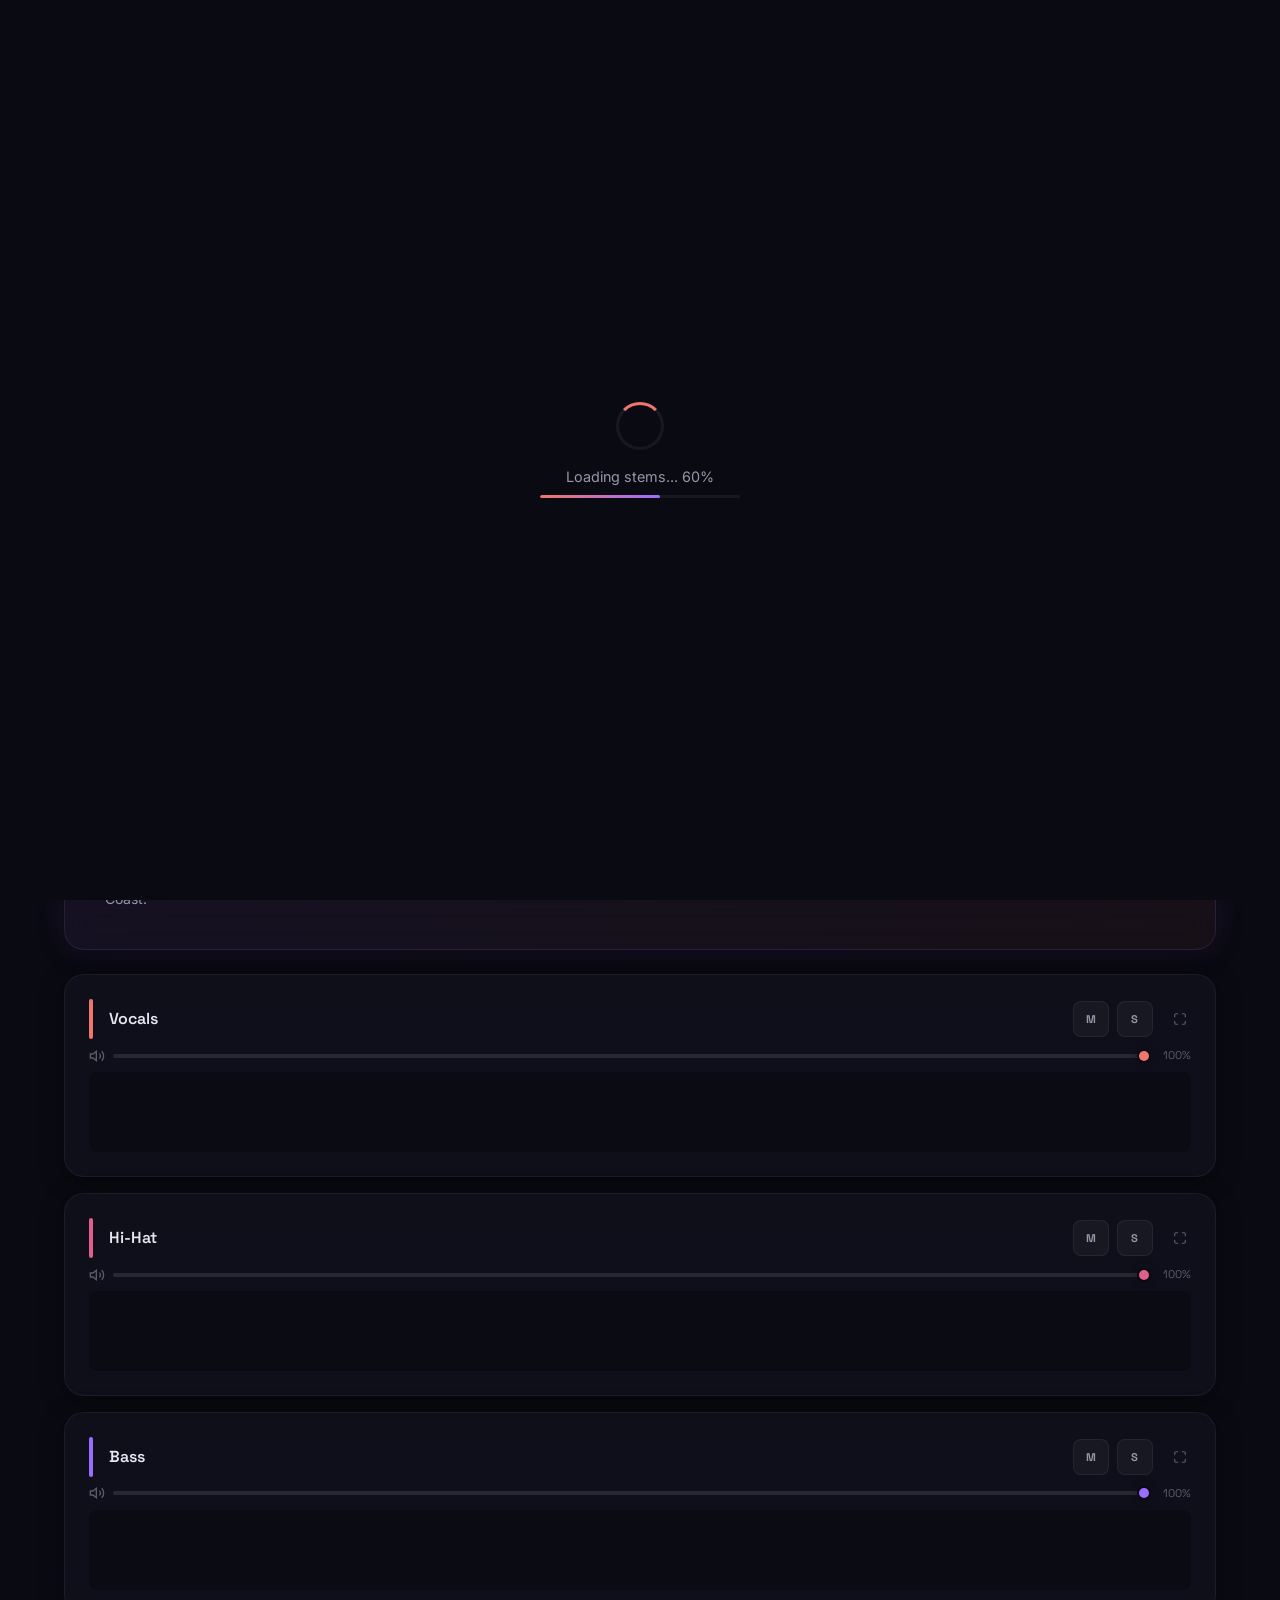
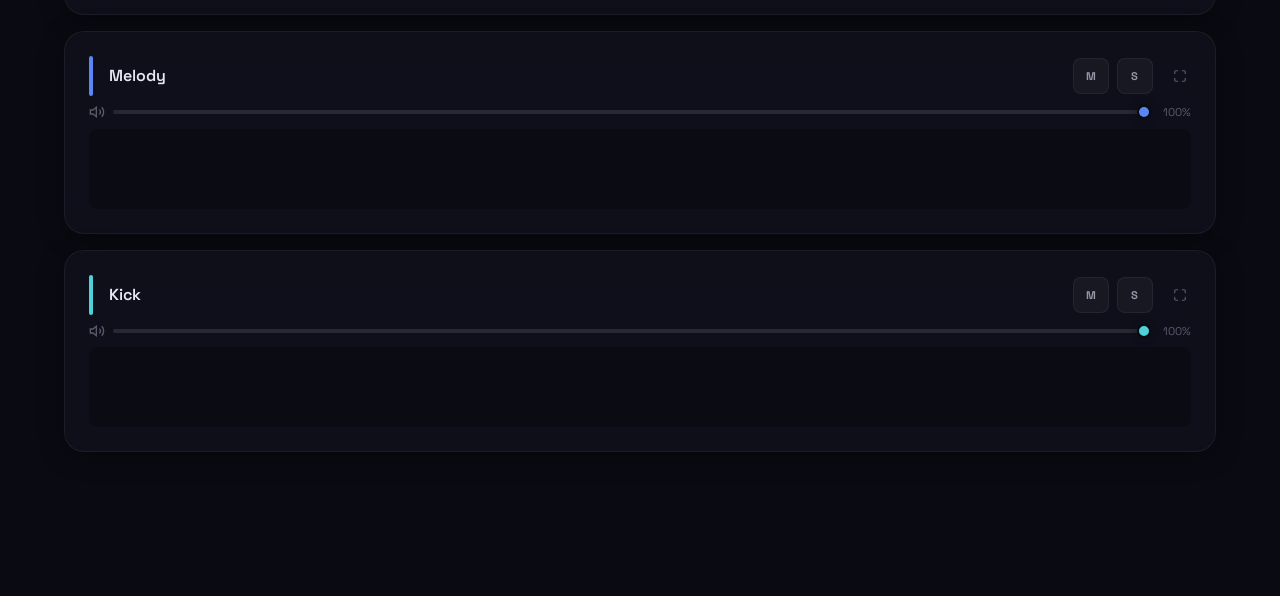
==== commit aa57f609: "fix: snippet player playback, scrubber, and fullscreen expand bugs" ====
--- a/index.html
+++ b/index.html
@@ -23,7 +23,6 @@
     <!-- Header -->
     <header class="header">
       <div class="header__login" id="login-area"></div>
-      <p class="header__eyebrow">Interactive Stem Analysis</p>
       <h1 class="header__title">Champagne Coast</h1>
       <p class="header__subtitle">
         <span>Blood Orange</span> — Coastal Grooves (2011)
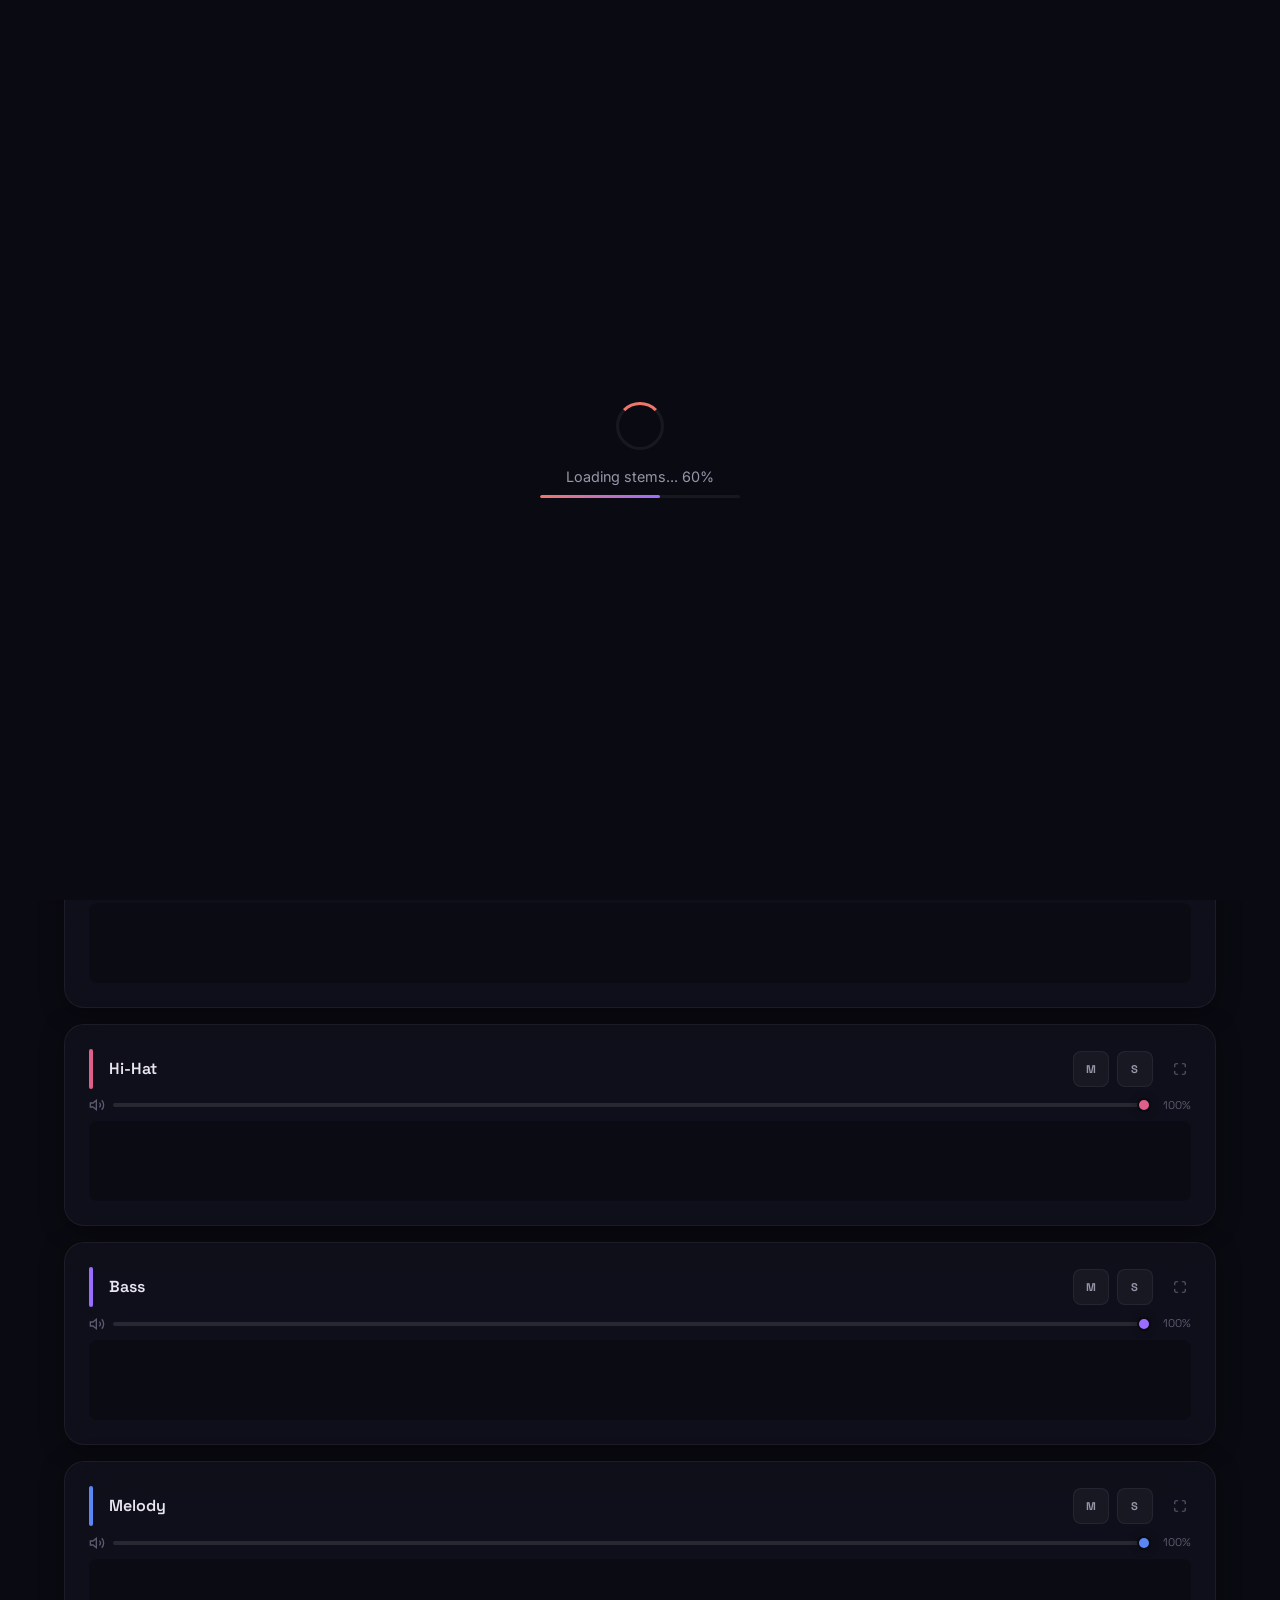
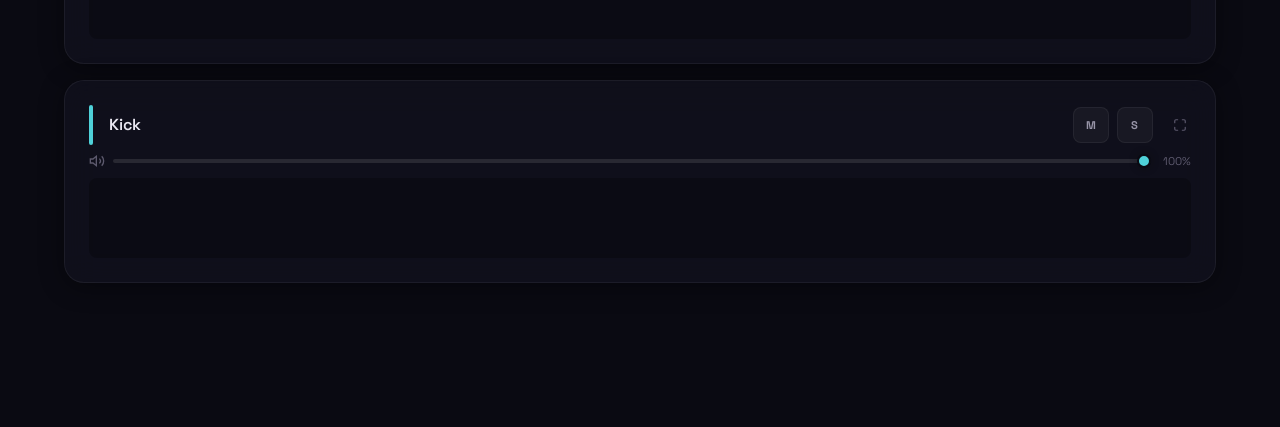
==== commit 5f4c37e4: "feat: add navigation tabs to header and remove redundant report link card" ====
--- a/index.html
+++ b/index.html
@@ -27,6 +27,12 @@
       <p class="header__subtitle">
         <span>Blood Orange</span> — Coastal Grooves (2011)
       </p>
+
+      <nav class="app-tabs">
+        <a href="./" class="app-tab active">Interactive Player</a>
+        <a href="report.html" class="app-tab">Analytical Report</a>
+      </nav>
+
       <div class="header__meta">
         <span class="header__meta-item">
           <svg viewBox="0 0 24 24" fill="none" stroke="currentColor" stroke-width="2">
@@ -34,22 +40,6 @@
             <polyline points="12 6 12 12 16 14"></polyline>
           </svg>
           MUSIC 159 · Final Project · By Sudhish Swain
-        </span>
-        <span class="header__meta-item">
-          <svg viewBox="0 0 24 24" fill="none" stroke="currentColor" stroke-width="2">
-            <path d="M9 18V5l12-2v13"></path>
-            <circle cx="6" cy="18" r="3"></circle>
-            <circle cx="18" cy="16" r="3"></circle>
-          </svg>
-          5 Isolated Stems
-        </span>
-        <span class="header__meta-item">
-          <svg viewBox="0 0 24 24" fill="none" stroke="currentColor" stroke-width="2">
-            <rect x="3" y="3" width="18" height="18" rx="2" ry="2"></rect>
-            <line x1="3" y1="9" x2="21" y2="9"></line>
-            <line x1="9" y1="21" x2="9" y2="9"></line>
-          </svg>
-          Real-Time Spectrograms
         </span>
       </div>
     </header>
@@ -87,20 +77,7 @@
       </p>
     </section>
 
-    <!-- View Report Link -->
-    <section class="report-link-card" id="report-link">
-      <div class="report-link-card__inner">
-        <div class="report-link-card__text">
-          <p class="report-link-card__label">MUSIC 159 · Final Project</p>
-          <h2 class="report-link-card__title">Timbral Fog &amp; Spatial Intimacy</h2>
-          <p class="report-link-card__subtitle">An analysis of how Blood Orange constructs nostalgia and intimacy through vocal timbre and soundbox configuration in "Champagne Coast."</p>
-        </div>
-        <a href="report.html" class="btn-view-report" id="btn-view-report">
-          <span>View Report</span>
-          <svg viewBox="0 0 24 24" fill="none" stroke="currentColor" stroke-width="2" stroke-linecap="round" stroke-linejoin="round" style="width:16px;height:16px;"><path d="M5 12h14M12 5l7 7-7 7"/></svg>
-        </a>
-      </div>
-    </section>
+    <!-- Removed Report Link Card -->
 
     <!-- Stem Track Cards -->
     <div class="stems-grid" id="stems-grid">
--- a/css/styles.css
+++ b/css/styles.css
@@ -165,6 +165,39 @@
   width: 14px;
   height: 14px;
   opacity: 0.6;
+}
+
+/* ---------- Navigation Tabs ---------- */
+.app-tabs {
+  display: flex;
+  justify-content: center;
+  gap: var(--gap-md);
+  margin-top: var(--gap-md);
+  margin-bottom: 0;
+}
+
+.app-tab {
+  padding: 8px 24px;
+  border-radius: var(--radius-lg);
+  background: rgba(255, 255, 255, 0.05);
+  color: var(--text-secondary);
+  text-decoration: none;
+  font-family: 'Space Grotesk', sans-serif;
+  font-size: 0.9rem;
+  font-weight: 600;
+  transition: all var(--transition-fast);
+  border: 1px solid transparent;
+}
+
+.app-tab:hover {
+  background: rgba(255, 255, 255, 0.1);
+  color: var(--text-primary);
+}
+
+.app-tab.active {
+  background: rgba(240, 118, 107, 0.15);
+  color: var(--accent-coral);
+  border-color: rgba(240, 118, 107, 0.3);
 }
 
 /* ---------- Loading Overlay ---------- */
